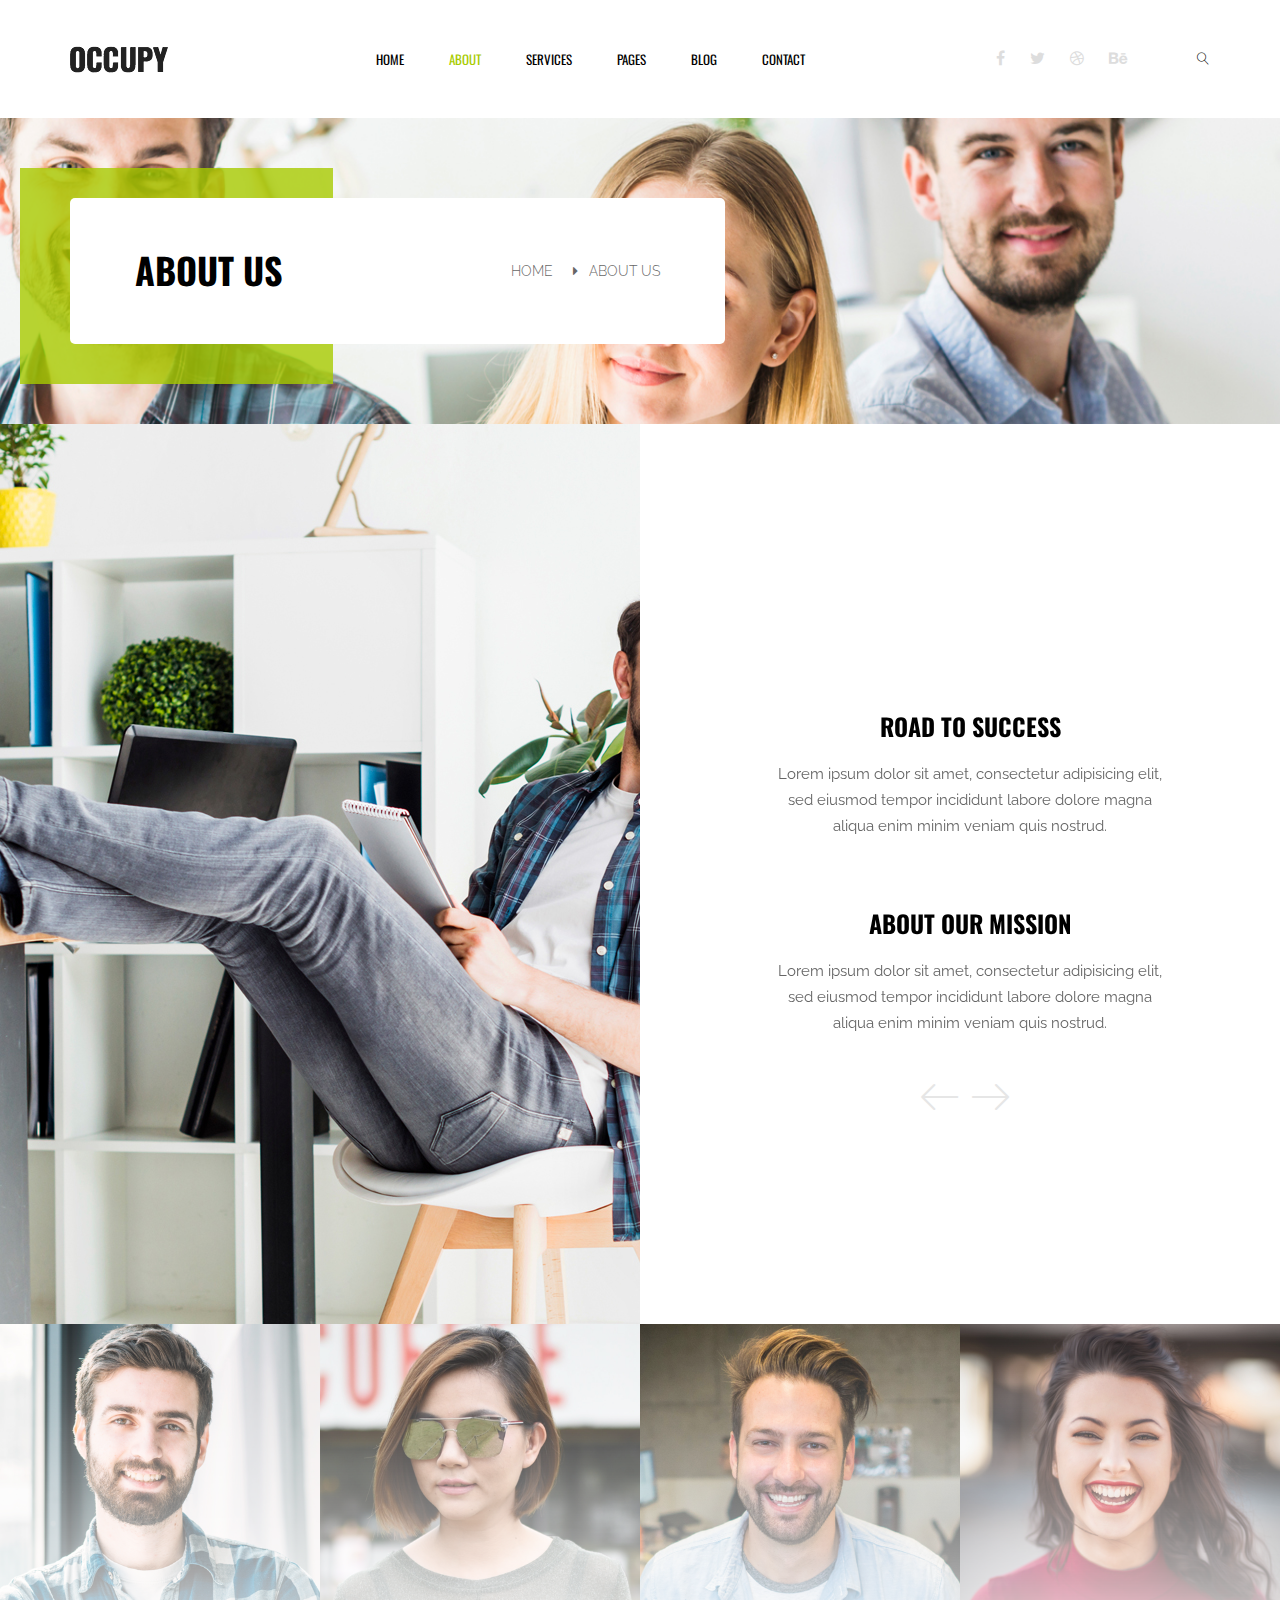
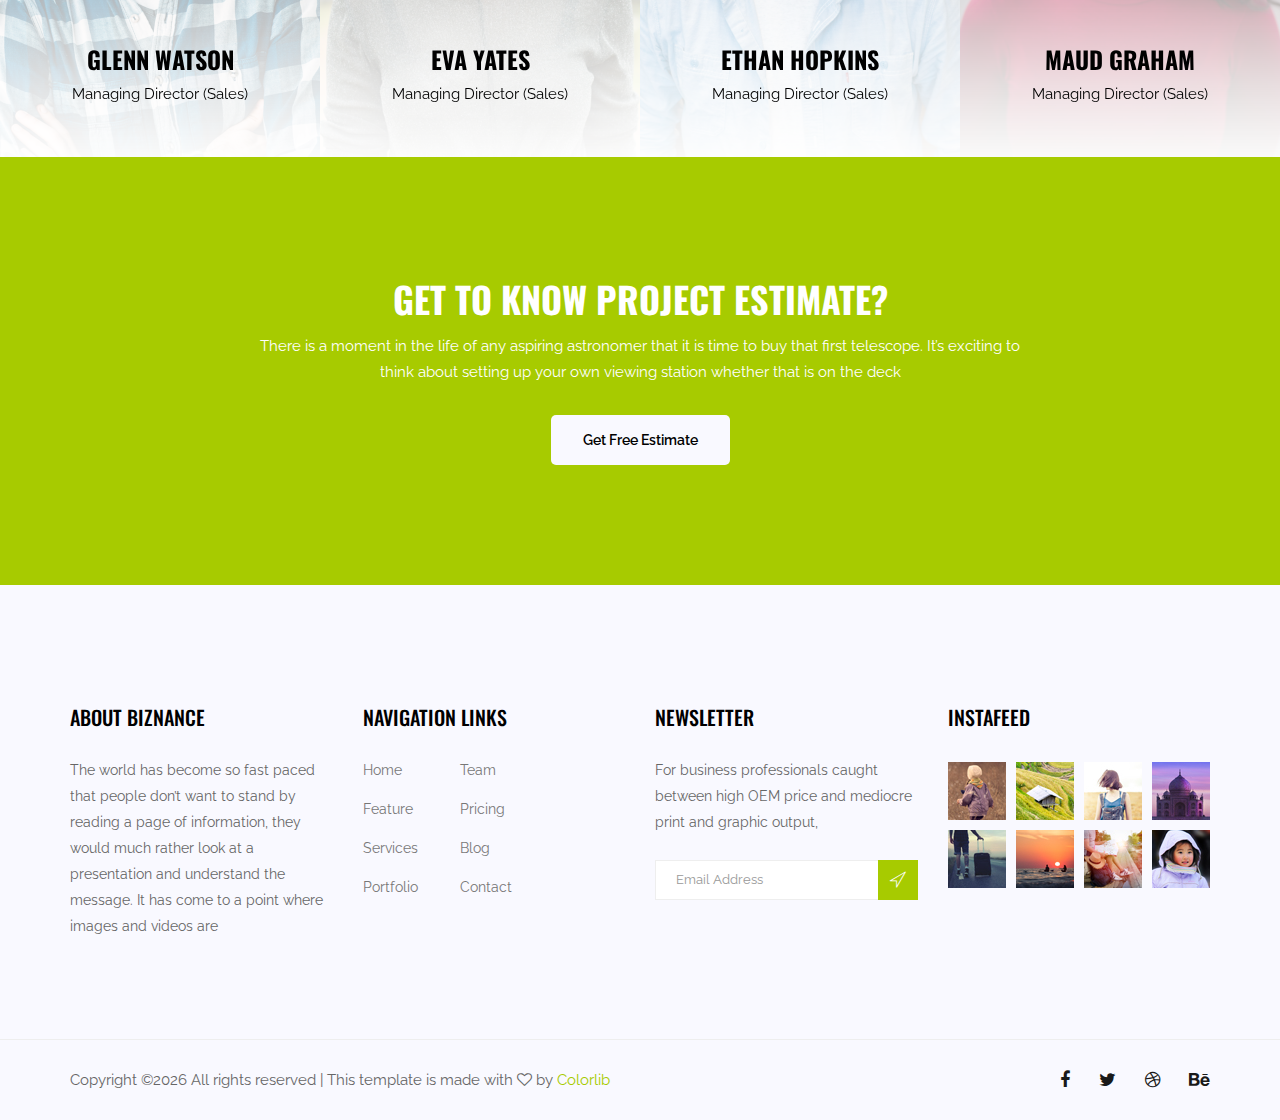
==== about-us.html @ 0d268f35 "Upload all files" ====
<!doctype html>
<html lang="en">
    <head>
        <!-- Required meta tags -->
        <meta charset="utf-8">
        <meta name="viewport" content="width=device-width, initial-scale=1, shrink-to-fit=no">
        <link rel="icon" href="img/favicon.png" type="image/png">
        <title>Occupy Business</title>
        <!-- Bootstrap CSS -->
        <link rel="stylesheet" href="css/bootstrap.css">
        <link rel="stylesheet" href="vendors/linericon/style.css">
        <link rel="stylesheet" href="css/font-awesome.min.css">
        <link rel="stylesheet" href="vendors/owl-carousel/owl.carousel.min.css">
        <link rel="stylesheet" href="vendors/lightbox/simpleLightbox.css">
        <link rel="stylesheet" href="vendors/nice-select/css/nice-select.css">
        <link rel="stylesheet" href="vendors/animate-css/animate.css">
        <link rel="stylesheet" href="vendors/swiper/css/swiper.min.css">
        <!-- main css -->
        <link rel="stylesheet" href="css/style.css">
        <link rel="stylesheet" href="css/responsive.css">
    </head>
    <body>
        
        <!--================Header Menu Area =================-->
        <header class="header_area">
            <div class="main_menu">
            	<nav class="navbar navbar-expand-lg navbar-light">
					<div class="container box_1620">
						<!-- Brand and toggle get grouped for better mobile display -->
						<a class="navbar-brand logo_h" href="index.html"><img src="img/logo.png" alt=""></a>
						<button class="navbar-toggler" type="button" data-toggle="collapse" data-target="#navbarSupportedContent" aria-controls="navbarSupportedContent" aria-expanded="false" aria-label="Toggle navigation">
							<span class="icon-bar"></span>
							<span class="icon-bar"></span>
							<span class="icon-bar"></span>
						</button>
						<!-- Collect the nav links, forms, and other content for toggling -->
						<div class="collapse navbar-collapse offset" id="navbarSupportedContent">
							<ul class="nav navbar-nav menu_nav justify-content-center">
								<li class="nav-item"><a class="nav-link" href="index.html">Home</a></li> 
								<li class="nav-item active"><a class="nav-link" href="about-us.html">About</a></li> 
								<li class="nav-item"><a class="nav-link" href="service.html">Services</a>
								<li class="nav-item submenu dropdown">
									<a href="#" class="nav-link dropdown-toggle" data-toggle="dropdown" role="button" aria-haspopup="true" aria-expanded="false">Pages</a>
									<ul class="dropdown-menu">
										<li class="nav-item"><a class="nav-link" href="portfolio.html">Portfolio</a>
										<li class="nav-item"><a class="nav-link" href="portfolio-details.html">Portfolio Details</a>
										<li class="nav-item"><a class="nav-link" href="elements.html">Elements</a></li>
									</ul>
								</li> 
								<li class="nav-item submenu dropdown">
									<a href="#" class="nav-link dropdown-toggle" data-toggle="dropdown" role="button" aria-haspopup="true" aria-expanded="false">Blog</a>
									<ul class="dropdown-menu">
										<li class="nav-item"><a class="nav-link" href="blog.html">Blog</a></li>
										<li class="nav-item"><a class="nav-link" href="single-blog.html">Blog Details</a></li>
									</ul>
								</li> 
								<li class="nav-item"><a class="nav-link" href="contact.html">Contact</a></li>
							</ul>
							<ul class="nav navbar-nav navbar-right">
								<li class="nav-item"><a href="#"><i class="fa fa-facebook"></i></a></li>
								<li class="nav-item"><a href="#"><i class="fa fa-twitter"></i></a></li>
								<li class="nav-item"><a href="#"><i class="fa fa-dribbble"></i></a></li>
								<li class="nav-item"><a href="#"><i class="fa fa-behance"></i></a></li>
								<li class="nav-item"><a href="#" class="search"><i class="lnr lnr-magnifier"></i></a></li>
							</ul>
						</div> 
					</div>
            	</nav>
            </div>
        </header>
        <!--================Header Menu Area =================-->
        
        <!--================Home Banner Area =================-->
        <section class="banner_area">
            <div class="banner_inner d-flex align-items-center">
				<div class="container">
					<div class="banner_content">
						<h2>About Us</h2>
						<div class="page_link">
							<a href="index.html">Home</a>
							<a href="about-us.html">About Us</a>
						</div>
					</div>
				</div>
            </div>
        </section>
        <!--================End Home Banner Area =================-->
        
        <!--================Mission Area =================-->
        <section class="mission_area">
			<div class="row m0">
				<div class="col-lg-6 p0">
					<div class="left_img"><img src="img/mission-1.jpg" alt=""></div>
				</div>
				<div class="col-lg-6 p0">
					<div class="mission_slider owl-carousel">
						<div class="item">
							<div class="mission_text">
								<h4>Road to Success</h4>
								<p>Lorem ipsum dolor sit amet, consectetur adipisicing elit, sed eiusmod tempor incididunt labore dolore magna aliqua enim minim veniam quis nostrud.</p>
							</div>
							<div class="mission_text">
								<h4>About Our Mission</h4>
								<p>Lorem ipsum dolor sit amet, consectetur adipisicing elit, sed eiusmod tempor incididunt labore dolore magna aliqua enim minim veniam quis nostrud.</p>
							</div>
						</div>
						<div class="item">
							<div class="mission_text">
								<h4>Road to Success</h4>
								<p>Lorem ipsum dolor sit amet, consectetur adipisicing elit, sed eiusmod tempor incididunt labore dolore magna aliqua enim minim veniam quis nostrud.</p>
							</div>
							<div class="mission_text">
								<h4>About Our Mission</h4>
								<p>Lorem ipsum dolor sit amet, consectetur adipisicing elit, sed eiusmod tempor incididunt labore dolore magna aliqua enim minim veniam quis nostrud.</p>
							</div>
						</div>
						<div class="item">
							<div class="mission_text">
								<h4>About Our Mission</h4>
								<p>Lorem ipsum dolor sit amet, consectetur adipisicing elit, sed eiusmod tempor incididunt labore dolore magna aliqua enim minim veniam quis nostrud.</p>
							</div>
							<div class="mission_text">
								<h4>Road to Success</h4>
								<p>Lorem ipsum dolor sit amet, consectetur adipisicing elit, sed eiusmod tempor incididunt labore dolore magna aliqua enim minim veniam quis nostrud.</p>
							</div>
						</div>
					</div>
				</div>
			</div>
        </section>
        <!--================End Mission Area =================-->
        
        <!--================Team Area =================-->
        <section class="team_area">
        	<div class="team_slider owl-carousel">
        		<div class="item">
        			<div class="team_item">
        				<img src="img/team/team-1.jpg" alt="">
        				<div class="hover_text">
        					<a href="#"><h4>Glenn Watson</h4></a>
        					<p>Managing Director (Sales)</p>
        					<ul class="list">
        						<li><a href="#"><i class="fa fa-facebook"></i></a></li>
        						<li><a href="#"><i class="fa fa-twitter"></i></a></li>
        						<li><a href="#"><i class="fa fa-dribbble"></i></a></li>
        						<li><a href="#"><i class="fa fa-behance"></i></a></li>
        					</ul>
        				</div>
        			</div>
        		</div>
        		<div class="item">
        			<div class="team_item">
        				<img src="img/team/team-2.jpg" alt="">
        				<div class="hover_text">
        					<a href="#"><h4>Eva Yates</h4></a>
        					<p>Managing Director (Sales)</p>
        					<ul class="list">
        						<li><a href="#"><i class="fa fa-facebook"></i></a></li>
        						<li><a href="#"><i class="fa fa-twitter"></i></a></li>
        						<li><a href="#"><i class="fa fa-dribbble"></i></a></li>
        						<li><a href="#"><i class="fa fa-behance"></i></a></li>
        					</ul>
        				</div>
        			</div>
        		</div>
        		<div class="item">
        			<div class="team_item">
        				<img src="img/team/team-3.jpg" alt="">
        				<div class="hover_text">
        					<a href="#"><h4>Ethan Hopkins</h4></a>
        					<p>Managing Director (Sales)</p>
        					<ul class="list">
        						<li><a href="#"><i class="fa fa-facebook"></i></a></li>
        						<li><a href="#"><i class="fa fa-twitter"></i></a></li>
        						<li><a href="#"><i class="fa fa-dribbble"></i></a></li>
        						<li><a href="#"><i class="fa fa-behance"></i></a></li>
        					</ul>
        				</div>
        			</div>
        		</div>
        		<div class="item">
        			<div class="team_item">
        				<img src="img/team/team-4.jpg" alt="">
        				<div class="hover_text">
        					<a href="#"><h4>Maud Graham</h4></a>
        					<p>Managing Director (Sales)</p>
        					<ul class="list">
        						<li><a href="#"><i class="fa fa-facebook"></i></a></li>
        						<li><a href="#"><i class="fa fa-twitter"></i></a></li>
        						<li><a href="#"><i class="fa fa-dribbble"></i></a></li>
        						<li><a href="#"><i class="fa fa-behance"></i></a></li>
        					</ul>
        				</div>
        			</div>
        		</div>
        	</div>
        </section>
        <!--================End Team Area =================-->
        
        <!--================Project Details Area =================-->
        <section class="project_know_area p_120">
        	<div class="container">
        		<div class="project_know_inner text-center">
        			<h3>Get to Know Project Estimate?</h3>
        			<p>There is a moment in the life of any aspiring astronomer that it is time to buy that first telescope. It’s exciting to think about setting up your own viewing station whether that is on the deck</p>
        			<a class="white_btn" href="#">Get Free Estimate</a>
        		</div>
        	</div>
        </section>
        <!--================End Project Details Area =================-->
        
        <!--================ start footer Area  =================-->	
        <footer class="footer-area">
            <div class="container">
                <div class="row">
                    <div class="col-lg-3  col-md-6 col-sm-6">
                        <div class="single-footer-widget">
                            <h6 class="footer_title">About Biznance</h6>
                            <p>The world has become so fast paced that people don’t want to stand by reading a page of information, they would much rather look at a presentation and understand the message. It has come to a point where images and videos are</p>
                        </div>
                    </div>
                    <div class="col-lg-3 col-md-6 col-sm-6">
                        <div class="single-footer-widget">
                            <h6 class="footer_title">Navigation Links</h6>
                            <div class="row">
                                <div class="col-4">
                                    <ul class="list">
                                        <li><a href="#">Home</a></li>
                                        <li><a href="#">Feature</a></li>
                                        <li><a href="#">Services</a></li>
                                        <li><a href="#">Portfolio</a></li>
                                    </ul>
                                </div>
                                <div class="col-4">
                                    <ul class="list">
                                        <li><a href="#">Team</a></li>
                                        <li><a href="#">Pricing</a></li>
                                        <li><a href="#">Blog</a></li>
                                        <li><a href="#">Contact</a></li>
                                    </ul>
                                </div>										
                            </div>							
                        </div>
                    </div>							
                    <div class="col-lg-3 col-md-6 col-sm-6">
                        <div class="single-footer-widget">
                            <h6 class="footer_title">Newsletter</h6>
                            <p>For business professionals caught between high OEM price and mediocre print and graphic output, </p>		
                            <div id="mc_embed_signup">
                                <form target="_blank" action="https://spondonit.us12.list-manage.com/subscribe/post?u=1462626880ade1ac87bd9c93a&amp;id=92a4423d01" method="get" class="subscribe_form relative">
                                    <div class="input-group d-flex flex-row">
                                        <input name="EMAIL" placeholder="Email Address" onfocus="this.placeholder = ''" onblur="this.placeholder = 'Email Address '" required="" type="email">
                                        <button class="btn sub-btn"><span class="lnr lnr-location"></span></button>		
                                    </div>									
                                    <div class="mt-10 info"></div>
                                </form>
                            </div>
                        </div>
                    </div>
                    <div class="col-lg-3 col-md-6 col-sm-6">
                        <div class="single-footer-widget instafeed">
                            <h6 class="footer_title">InstaFeed</h6>
                            <ul class="list instafeed d-flex flex-wrap">
                                <li><img src="img/instagram/Image-01.jpg" alt=""></li>
                                <li><img src="img/instagram/Image-02.jpg" alt=""></li>
                                <li><img src="img/instagram/Image-03.jpg" alt=""></li>
                                <li><img src="img/instagram/Image-04.jpg" alt=""></li>
                                <li><img src="img/instagram/Image-05.jpg" alt=""></li>
                                <li><img src="img/instagram/Image-06.jpg" alt=""></li>
                                <li><img src="img/instagram/Image-07.jpg" alt=""></li>
                                <li><img src="img/instagram/Image-08.jpg" alt=""></li>
                            </ul>
                        </div>
                    </div>						
                </div>
                
            </div>
            <div class="border_line"></div>
			<div class="container">
				<div class="row footer-bottom d-flex justify-content-between align-items-center">
                    <p class="col-lg-8 col-md-8 footer-text m-0"><!-- Link back to Colorlib can't be removed. Template is licensed under CC BY 3.0. -->
Copyright &copy;<script>document.write(new Date().getFullYear());</script> All rights reserved | This template is made with <i class="fa fa-heart-o" aria-hidden="true"></i> by <a href="https://colorlib.com" target="_blank">Colorlib</a>
<!-- Link back to Colorlib can't be removed. Template is licensed under CC BY 3.0. --></p>
                    <div class="col-lg-4 col-md-4 footer-social">
                        <a href="#"><i class="fa fa-facebook"></i></a>
                        <a href="#"><i class="fa fa-twitter"></i></a>
                        <a href="#"><i class="fa fa-dribbble"></i></a>
                        <a href="#"><i class="fa fa-behance"></i></a>
                    </div>
                </div>
			</div>
        </footer>
		<!--================ End footer Area  =================-->
        
        
        
        
        
        <!-- Optional JavaScript -->
        <!-- jQuery first, then Popper.js, then Bootstrap JS -->
        <script src="js/jquery-3.2.1.min.js"></script>
        <script src="js/popper.js"></script>
        <script src="js/bootstrap.min.js"></script>
        <script src="js/stellar.js"></script>
        <script src="vendors/lightbox/simpleLightbox.min.js"></script>
        <script src="vendors/nice-select/js/jquery.nice-select.min.js"></script>
        <script src="vendors/isotope/imagesloaded.pkgd.min.js"></script>
        <script src="vendors/isotope/isotope-min.js"></script>
        <script src="vendors/owl-carousel/owl.carousel.min.js"></script>
        <script src="js/jquery.ajaxchimp.min.js"></script>
        <script src="vendors/counter-up/jquery.waypoints.min.js"></script>
        <script src="vendors/counter-up/jquery.counterup.js"></script>
        <script src="js/mail-script.js"></script>
        <script src="vendors/popup/jquery.magnific-popup.min.js"></script>
        <script src="vendors/swiper/js/swiper.min.js"></script>
        <script src="js/theme.js"></script>
    </body>
</html>
---- vendors/linericon/style.css ----
@font-face {
	font-family: 'Linearicons-Free';
	src:url('fonts/Linearicons-Free.eot?w118d');
	src:url('fonts/Linearicons-Free.eot?#iefixw118d') format('embedded-opentype'),
		url('fonts/Linearicons-Free.woff2?w118d') format('woff2'),
		url('fonts/Linearicons-Free.woff?w118d') format('woff'),
		url('fonts/Linearicons-Free.ttf?w118d') format('truetype'),
		url('fonts/Linearicons-Free.svg?w118d#Linearicons-Free') format('svg');
	font-weight: normal;
	font-style: normal;
}

.lnr {
	font-family: 'Linearicons-Free';
	speak: none;
	font-style: normal;
	font-weight: normal;
	font-variant: normal;
	text-transform: none;
	line-height: 1;

	/* Better Font Rendering =========== */
	-webkit-font-smoothing: antialiased;
	-moz-osx-font-smoothing: grayscale;
}

.lnr-home:before {
	content: "\e800";
}
.lnr-apartment:before {
	content: "\e801";
}
.lnr-pencil:before {
	content: "\e802";
}
.lnr-magic-wand:before {
	content: "\e803";
}
.lnr-drop:before {
	content: "\e804";
}
.lnr-lighter:before {
	content: "\e805";
}
.lnr-poop:before {
	content: "\e806";
}
.lnr-sun:before {
	content: "\e807";
}
.lnr-moon:before {
	content: "\e808";
}
.lnr-cloud:before {
	content: "\e809";
}
.lnr-cloud-upload:before {
	content: "\e80a";
}
.lnr-cloud-download:before {
	content: "\e80b";
}
.lnr-cloud-sync:before {
	content: "\e80c";
}
.lnr-cloud-check:before {
	content: "\e80d";
}
.lnr-database:before {
	content: "\e80e";
}
.lnr-lock:before {
	content: "\e80f";
}
.lnr-cog:before {
	content: "\e810";
}
.lnr-trash:before {
	content: "\e811";
}
.lnr-dice:before {
	content: "\e812";
}
.lnr-heart:before {
	content: "\e813";
}
.lnr-star:before {
	content: "\e814";
}
.lnr-star-half:before {
	content: "\e815";
}
.lnr-star-empty:before {
	content: "\e816";
}
.lnr-flag:before {
	content: "\e817";
}
.lnr-envelope:before {
	content: "\e818";
}
.lnr-paperclip:before {
	content: "\e819";
}
.lnr-inbox:before {
	content: "\e81a";
}
.lnr-eye:before {
	content: "\e81b";
}
.lnr-printer:before {
	content: "\e81c";
}
.lnr-file-empty:before {
	content: "\e81d";
}
.lnr-file-add:before {
	content: "\e81e";
}
.lnr-enter:before {
	content: "\e81f";
}
.lnr-exit:before {
	content: "\e820";
}
.lnr-graduation-hat:before {
	content: "\e821";
}
.lnr-license:before {
	content: "\e822";
}
.lnr-music-note:before {
	content: "\e823";
}
.lnr-film-play:before {
	content: "\e824";
}
.lnr-camera-video:before {
	content: "\e825";
}
.lnr-camera:before {
	content: "\e826";
}
.lnr-picture:before {
	content: "\e827";
}
.lnr-book:before {
	content: "\e828";
}
.lnr-bookmark:before {
	content: "\e829";
}
.lnr-user:before {
	content: "\e82a";
}
.lnr-users:before {
	content: "\e82b";
}
.lnr-shirt:before {
	content: "\e82c";
}
.lnr-store:before {
	content: "\e82d";
}
.lnr-cart:before {
	content: "\e82e";
}
.lnr-tag:before {
	content: "\e82f";
}
.lnr-phone-handset:before {
	content: "\e830";
}
.lnr-phone:before {
	content: "\e831";
}
.lnr-pushpin:before {
	content: "\e832";
}
.lnr-map-marker:before {
	content: "\e833";
}
.lnr-map:before {
	content: "\e834";
}
.lnr-location:before {
	content: "\e835";
}
.lnr-calendar-full:before {
	content: "\e836";
}
.lnr-keyboard:before {
	content: "\e837";
}
.lnr-spell-check:before {
	content: "\e838";
}
.lnr-screen:before {
	content: "\e839";
}
.lnr-smartphone:before {
	content: "\e83a";
}
.lnr-tablet:before {
	content: "\e83b";
}
.lnr-laptop:before {
	content: "\e83c";
}
.lnr-laptop-phone:before {
	content: "\e83d";
}
.lnr-power-switch:before {
	content: "\e83e";
}
.lnr-bubble:before {
	content: "\e83f";
}
.lnr-heart-pulse:before {
	content: "\e840";
}
.lnr-construction:before {
	content: "\e841";
}
.lnr-pie-chart:before {
	content: "\e842";
}
.lnr-chart-bars:before {
	content: "\e843";
}
.lnr-gift:before {
	content: "\e844";
}
.lnr-diamond:before {
	content: "\e845";
}
.lnr-linearicons:before {
	content: "\e846";
}
.lnr-dinner:before {
	content: "\e847";
}
.lnr-coffee-cup:before {
	content: "\e848";
}
.lnr-leaf:before {
	content: "\e849";
}
.lnr-paw:before {
	content: "\e84a";
}
.lnr-rocket:before {
	content: "\e84b";
}
.lnr-briefcase:before {
	content: "\e84c";
}
.lnr-bus:before {
	content: "\e84d";
}
.lnr-car:before {
	content: "\e84e";
}
.lnr-train:before {
	content: "\e84f";
}
.lnr-bicycle:before {
	content: "\e850";
}
.lnr-wheelchair:before {
	content: "\e851";
}
.lnr-select:before {
	content: "\e852";
}
.lnr-earth:before {
	content: "\e853";
}
.lnr-smile:before {
	content: "\e854";
}
.lnr-sad:before {
	content: "\e855";
}
.lnr-neutral:before {
	content: "\e856";
}
.lnr-mustache:before {
	content: "\e857";
}
.lnr-alarm:before {
	content: "\e858";
}
.lnr-bullhorn:before {
	content: "\e859";
}
.lnr-volume-high:before {
	content: "\e85a";
}
.lnr-volume-medium:before {
	content: "\e85b";
}
.lnr-volume-low:before {
	content: "\e85c";
}
.lnr-volume:before {
	content: "\e85d";
}
.lnr-mic:before {
	content: "\e85e";
}
.lnr-hourglass:before {
	content: "\e85f";
}
.lnr-undo:before {
	content: "\e860";
}
.lnr-redo:before {
	content: "\e861";
}
.lnr-sync:before {
	content: "\e862";
}
.lnr-history:before {
	content: "\e863";
}
.lnr-clock:before {
	content: "\e864";
}
.lnr-download:before {
	content: "\e865";
}
.lnr-upload:before {
	content: "\e866";
}
.lnr-enter-down:before {
	content: "\e867";
}
.lnr-exit-up:before {
	content: "\e868";
}
.lnr-bug:before {
	content: "\e869";
}
.lnr-code:before {
	content: "\e86a";
}
.lnr-link:before {
	content: "\e86b";
}
.lnr-unlink:before {
	content: "\e86c";
}
.lnr-thumbs-up:before {
	content: "\e86d";
}
.lnr-thumbs-down:before {
	content: "\e86e";
}
.lnr-magnifier:before {
	content: "\e86f";
}
.lnr-cross:before {
	content: "\e870";
}
.lnr-menu:before {
	content: "\e871";
}
.lnr-list:before {
	content: "\e872";
}
.lnr-chevron-up:before {
	content: "\e873";
}
.lnr-chevron-down:before {
	content: "\e874";
}
.lnr-chevron-left:before {
	content: "\e875";
}
.lnr-chevron-right:before {
	content: "\e876";
}
.lnr-arrow-up:before {
	content: "\e877";
}
.lnr-arrow-down:before {
	content: "\e878";
}
.lnr-arrow-left:before {
	content: "\e879";
}
.lnr-arrow-right:before {
	content: "\e87a";
}
.lnr-move:before {
	content: "\e87b";
}
.lnr-warning:before {
	content: "\e87c";
}
.lnr-question-circle:before {
	content: "\e87d";
}
.lnr-menu-circle:before {
	content: "\e87e";
}
.lnr-checkmark-circle:before {
	content: "\e87f";
}
.lnr-cross-circle:before {
	content: "\e880";
}
.lnr-plus-circle:before {
	content: "\e881";
}
.lnr-circle-minus:before {
	content: "\e882";
}
.lnr-arrow-up-circle:before {
	content: "\e883";
}
.lnr-arrow-down-circle:before {
	content: "\e884";
}
.lnr-arrow-left-circle:before {
	content: "\e885";
}
.lnr-arrow-right-circle:before {
	content: "\e886";
}
.lnr-chevron-up-circle:before {
	content: "\e887";
}
.lnr-chevron-down-circle:before {
	content: "\e888";
}
.lnr-chevron-left-circle:before {
	content: "\e889";
}
.lnr-chevron-right-circle:before {
	content: "\e88a";
}
.lnr-crop:before {
	content: "\e88b";
}
.lnr-frame-expand:before {
	content: "\e88c";
}
.lnr-frame-contract:before {
	content: "\e88d";
}
.lnr-layers:before {
	content: "\e88e";
}
.lnr-funnel:before {
	content: "\e88f";
}
.lnr-text-format:before {
	content: "\e890";
}
.lnr-text-format-remove:before {
	content: "\e891";
}
.lnr-text-size:before {
	content: "\e892";
}
.lnr-bold:before {
	content: "\e893";
}
.lnr-italic:before {
	content: "\e894";
}
.lnr-underline:before {
	content: "\e895";
}
.lnr-strikethrough:before {
	content: "\e896";
}
.lnr-highlight:before {
	content: "\e897";
}
.lnr-text-align-left:before {
	content: "\e898";
}
.lnr-text-align-center:before {
	content: "\e899";
}
.lnr-text-align-right:before {
	content: "\e89a";
}
.lnr-text-align-justify:before {
	content: "\e89b";
}
.lnr-line-spacing:before {
	content: "\e89c";
}
.lnr-indent-increase:before {
	content: "\e89d";
}
.lnr-indent-decrease:before {
	content: "\e89e";
}
.lnr-pilcrow:before {
	content: "\e89f";
}
.lnr-direction-ltr:before {
	content: "\e8a0";
}
.lnr-direction-rtl:before {
	content: "\e8a1";
}
.lnr-page-break:before {
	content: "\e8a2";
}
.lnr-sort-alpha-asc:before {
	content: "\e8a3";
}
.lnr-sort-amount-asc:before {
	content: "\e8a4";
}
.lnr-hand:before {
	content: "\e8a5";
}
.lnr-pointer-up:before {
	content: "\e8a6";
}
.lnr-pointer-right:before {
	content: "\e8a7";
}
.lnr-pointer-down:before {
	content: "\e8a8";
}
.lnr-pointer-left:before {
	content: "\e8a9";
}
---- vendors/lightbox/simpleLightbox.css ----
.slbOverlay, .slbWrapOuter, .slbWrap {
  position: fixed;
  top: 0;
  right: 0;
  bottom: 0;
  left: 0;
}

.slbOverlay {
  overflow: hidden;
  z-index: 2000;
  background-color: #000;
  opacity: 0.7;
  filter: alpha(opacity=70);
  -webkit-animation: slbOverlay 0.5s;
  -moz-animation: slbOverlay 0.5s;
  animation: slbOverlay 0.5s;
}

.slbWrapOuter {
  overflow-x: hidden;
  overflow-y: auto;
  z-index: 2010;
}

.slbWrap {
  position: absolute;
  text-align: center;
}

.slbWrap:before {
  content: "";
  display: inline-block;
  height: 100%;
  vertical-align: middle;
}

.slbContentOuter {
  display: inline-block;
  vertical-align: middle;
  margin: 0px auto;
  padding: 0 1em;
  box-sizing: border-box;
  z-index: 2020;
  text-align: left;
  max-width: 100%;
}

.slbContentEl .slbContentOuter {
  padding: 5em 1em;
}

.slbContent {
  position: relative;
}

.slbContentEl .slbContent {
  -webkit-animation: slbEnter 0.3s;
  -moz-animation: slbEnter 0.3s;
  animation: slbEnter 0.3s;
  background-color: #fff;
  box-shadow: 0 0.2em 1em rgba(0, 0, 0, 0.4);
}

.slbImageWrap {
  -webkit-animation: slbEnter 0.3s;
  -moz-animation: slbEnter 0.3s;
  animation: slbEnter 0.3s;
  position: relative;
}

.slbImageWrap:after {
  content: "";
  position: absolute;
  left: 0;
  right: 0;
  top: 5em;
  bottom: 5em;
  display: block;
  z-index: -1;
  box-shadow: 0 0.2em 1em rgba(0, 0, 0, 0.6);
  background-color: #FFF;
}

.slbImage {
  width: auto;
  max-width: 100%;
  height: auto;
  display: block;
  line-height: 0;
  box-sizing: border-box;
  padding: 5em 0;
  margin: 0 auto;
}

.slbCaption {
  display: inline-block;
  max-width: 100%;
  overflow: hidden;
  text-overflow: ellipsis;
  white-space: nowrap;
  word-wrap: normal;
  font-size: 1.4em;
  position: absolute;
  left: 0;
  right: 0;
  bottom: 0;
  padding: 0.71429em 0;
  color: #fff;
  color: rgba(255, 255, 255, 0.7);
  text-align: center;
}

.slbCloseBtn, .slbArrow {
  margin: 0;
  padding: 0;
  border: 0;
  cursor: pointer;
  background: none;
}

.slbCloseBtn::-moz-focus-inner, .slbArrow::-moz-focus-inner {
  padding: 0;
  border: 0;
}

.slbCloseBtn:hover, .slbArrow:hover {
  opacity: 0.5;
}

.slbCloseBtn:active, .slbArrow:active {
  opacity: 0.8;
}

.slbCloseBtn {
  -webkit-animation: slbEnter 0.3s;
  -moz-animation: slbEnter 0.3s;
  animation: slbEnter 0.3s;
  font-size: 3em;
  width: 1.66667em;
  height: 1.66667em;
  line-height: 1.66667em;
  position: absolute;
  right: -0.33333em;
  top: 0;
  color: #fff;
  color: rgba(255, 255, 255, 0.7);
  text-align: center;
    outline: none;
    box-shadow: none;
}

.slbLoading .slbCloseBtn {
  display: none;
}

.slbLoadingText {
  font-size: 1.4em;
  color: #fff;
  color: rgba(255, 255, 255, 0.9);
}

.slbArrows {
  position: fixed;
  top: 50%;
  left: 0;
  right: 0;
}

.slbLoading .slbArrows {
  display: none;
}

.slbArrow {
  position: absolute;
  top: 50%;
  margin-top: -5em;
  width: 5em;
  height: 10em;
  opacity: 0.7;
  text-indent: -999em;
  overflow: hidden;
    outline: none;
    box-shadow: none;
}

.slbArrow:before {
  content: "";
  position: absolute;
  top: 50%;
  left: 50%;
  margin: -0.8em 0 0 -0.8em;
  border: 0.8em solid transparent;
}

.slbArrow.next {
  right: 0;
}

.slbArrow.next:before {
  border-left-color: #fff;
}

.slbArrow.prev {
  left: 0;
}

.slbArrow.prev:before {
  border-right-color: #fff;
}

.slbIframeCont {
  width: 80em;
  height: 0;
  overflow: hidden;
  padding-top: 56.25%;
  margin: 5em 0;
}

.slbIframe {
  position: absolute;
  top: 0;
  left: 0;
  width: 100%;
  height: 100%;
  box-shadow: 0 0.2em 1em rgba(0, 0, 0, 0.6);
  background: #000;
}

@-webkit-keyframes slbOverlay {
  from {
    opacity: 0;
  }
  to {
    opacity: 0.7;
  }
}

@-moz-keyframes slbOverlay {
  from {
    opacity: 0;
  }
  to {
    opacity: 0.7;
  }
}

@keyframes slbOverlay {
  from {
    opacity: 0;
  }
  to {
    opacity: 0.7;
  }
}

@-webkit-keyframes slbEnter {
  from {
    opacity: 0;
    -webkit-transform: translate3d(0, -1em, 0);
  }
  to {
    opacity: 1;
    -webkit-transform: translate3d(0, 0, 0);
  }
}

@-moz-keyframes slbEnter {
  from {
    opacity: 0;
    -moz-transform: translate3d(0, -1em, 0);
  }
  to {
    opacity: 1;
    -moz-transform: translate3d(0, 0, 0);
  }
}

@keyframes slbEnter {
  from {
    opacity: 0;
    -webkit-transform: translate3d(0, -1em, 0);
    -moz-transform: translate3d(0, -1em, 0);
    -ms-transform: translate3d(0, -1em, 0);
    -o-transform: translate3d(0, -1em, 0);
    transform: translate3d(0, -1em, 0);
  }
  to {
    opacity: 1;
    -webkit-transform: translate3d(0, 0, 0);
    -moz-transform: translate3d(0, 0, 0);
    -ms-transform: translate3d(0, 0, 0);
    -o-transform: translate3d(0, 0, 0);
    transform: translate3d(0, 0, 0);
  }
}
---- vendors/nice-select/css/nice-select.css ----
.nice-select {
  -webkit-tap-highlight-color: transparent;
  background-color: #fff;
  border-radius: 5px;
  border: solid 1px #e8e8e8;
  box-sizing: border-box;
  clear: both;
  cursor: pointer;
  display: block;
  float: left;
  font-family: inherit;
  font-size: 14px;
  font-weight: normal;
  height: 42px;
  line-height: 40px;
  outline: none;
  padding-left: 18px;
  padding-right: 30px;
  position: relative;
  text-align: left !important;
  -webkit-transition: all 0.2s ease-in-out;
  transition: all 0.2s ease-in-out;
  -webkit-user-select: none;
     -moz-user-select: none;
      -ms-user-select: none;
          user-select: none;
  white-space: nowrap;
  width: auto; }
  .nice-select:hover {
    border-color: #dbdbdb; }
  .nice-select:active, .nice-select.open, .nice-select:focus {
    border-color: #999; }
  .nice-select:after {
    border-bottom: 2px solid #999;
    border-right: 2px solid #999;
    content: '';
    display: block;
    height: 5px;
    margin-top: -4px;
    pointer-events: none;
    position: absolute;
    right: 12px;
    top: 50%;
    -webkit-transform-origin: 66% 66%;
        -ms-transform-origin: 66% 66%;
            transform-origin: 66% 66%;
    -webkit-transform: rotate(45deg);
        -ms-transform: rotate(45deg);
            transform: rotate(45deg);
    -webkit-transition: all 0.15s ease-in-out;
    transition: all 0.15s ease-in-out;
    width: 5px; }
  .nice-select.open:after {
    -webkit-transform: rotate(-135deg);
        -ms-transform: rotate(-135deg);
            transform: rotate(-135deg); }
  .nice-select.open .list {
    opacity: 1;
    pointer-events: auto;
    -webkit-transform: scale(1) translateY(0);
        -ms-transform: scale(1) translateY(0);
            transform: scale(1) translateY(0); }
  .nice-select.disabled {
    border-color: #ededed;
    color: #999;
    pointer-events: none; }
    .nice-select.disabled:after {
      border-color: #cccccc; }
  .nice-select.wide {
    width: 100%; }
    .nice-select.wide .list {
      left: 0 !important;
      right: 0 !important; }
  .nice-select.right {
    float: right; }
    .nice-select.right .list {
      left: auto;
      right: 0; }
  .nice-select.small {
    font-size: 12px;
    height: 36px;
    line-height: 34px; }
    .nice-select.small:after {
      height: 4px;
      width: 4px; }
    .nice-select.small .option {
      line-height: 34px;
      min-height: 34px; }
  .nice-select .list {
    background-color: #fff;
    border-radius: 5px;
    box-shadow: 0 0 0 1px rgba(68, 68, 68, 0.11);
    box-sizing: border-box;
    margin-top: 4px;
    opacity: 0;
    overflow: hidden;
    padding: 0;
    pointer-events: none;
    position: absolute;
    top: 100%;
    left: 0;
    -webkit-transform-origin: 50% 0;
        -ms-transform-origin: 50% 0;
            transform-origin: 50% 0;
    -webkit-transform: scale(0.75) translateY(-21px);
        -ms-transform: scale(0.75) translateY(-21px);
            transform: scale(0.75) translateY(-21px);
    -webkit-transition: all 0.2s cubic-bezier(0.5, 0, 0, 1.25), opacity 0.15s ease-out;
    transition: all 0.2s cubic-bezier(0.5, 0, 0, 1.25), opacity 0.15s ease-out;
    z-index: 9; }
    .nice-select .list:hover .option:not(:hover) {
      background-color: transparent !important; }
  .nice-select .option {
    cursor: pointer;
    font-weight: 400;
    line-height: 40px;
    list-style: none;
    min-height: 40px;
    outline: none;
    padding-left: 18px;
    padding-right: 29px;
    text-align: left;
    -webkit-transition: all 0.2s;
    transition: all 0.2s; }
    .nice-select .option:hover, .nice-select .option.focus, .nice-select .option.selected.focus {
      background-color: #f6f6f6; }
    .nice-select .option.selected {
      font-weight: bold; }
    .nice-select .option.disabled {
      background-color: transparent;
      color: #999;
      cursor: default; }

.no-csspointerevents .nice-select .list {
  display: none; }

.no-csspointerevents .nice-select.open .list {
  display: block; }
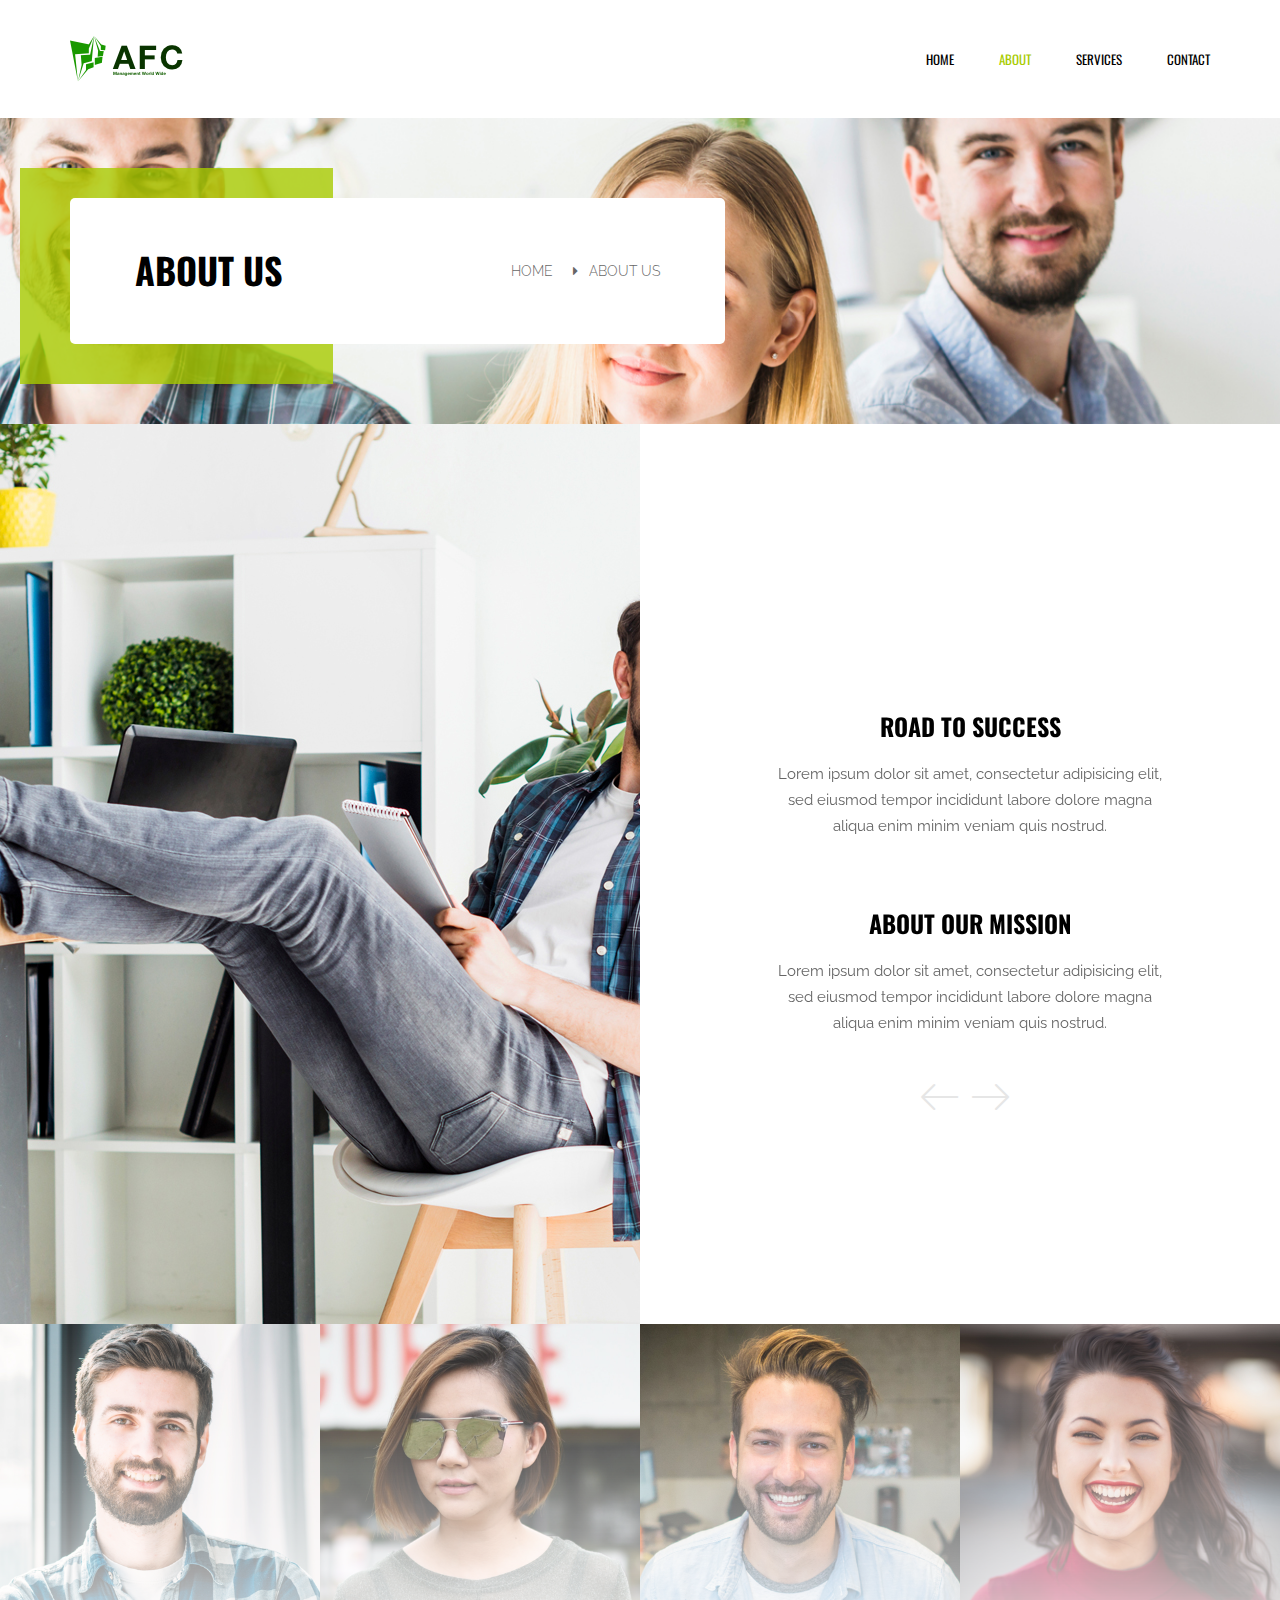
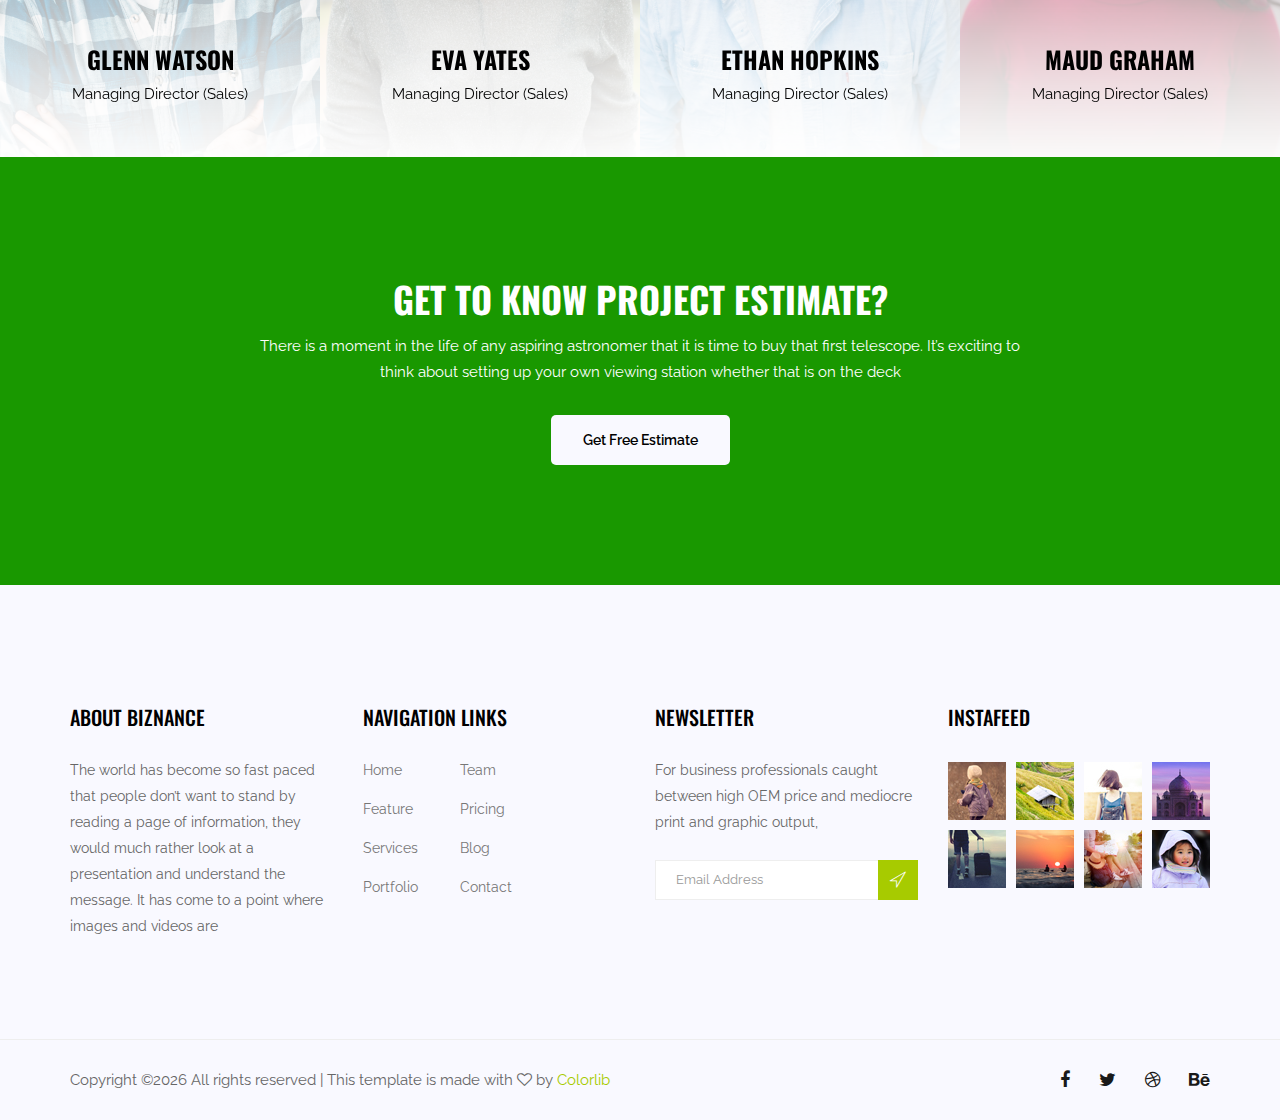
==== commit 1c759b15: "Nav bar update" ====
--- a/about-us.html
+++ b/about-us.html
@@ -5,7 +5,7 @@
         <meta charset="utf-8">
         <meta name="viewport" content="width=device-width, initial-scale=1, shrink-to-fit=no">
         <link rel="icon" href="img/favicon.png" type="image/png">
-        <title>Occupy Business</title>
+        <title>AFC Management Services</title>
         <!-- Bootstrap CSS -->
         <link rel="stylesheet" href="css/bootstrap.css">
         <link rel="stylesheet" href="vendors/linericon/style.css">
@@ -21,54 +21,34 @@
     </head>
     <body>
         
-        <!--================Header Menu Area =================-->
-        <header class="header_area">
-            <div class="main_menu">
-            	<nav class="navbar navbar-expand-lg navbar-light">
+		<!--================Header Menu Area =================-->
+		<header class="header_area">
+			<div class="main_menu">
+				<nav class="navbar navbar-expand-lg navbar-light">
 					<div class="container box_1620">
 						<!-- Brand and toggle get grouped for better mobile display -->
 						<a class="navbar-brand logo_h" href="index.html"><img src="img/logo.png" alt=""></a>
-						<button class="navbar-toggler" type="button" data-toggle="collapse" data-target="#navbarSupportedContent" aria-controls="navbarSupportedContent" aria-expanded="false" aria-label="Toggle navigation">
+						<button class="navbar-toggler" type="button" data-toggle="collapse"
+							data-target="#navbarSupportedContent" aria-controls="navbarSupportedContent" aria-expanded="false"
+							aria-label="Toggle navigation">
 							<span class="icon-bar"></span>
 							<span class="icon-bar"></span>
 							<span class="icon-bar"></span>
 						</button>
 						<!-- Collect the nav links, forms, and other content for toggling -->
 						<div class="collapse navbar-collapse offset" id="navbarSupportedContent">
-							<ul class="nav navbar-nav menu_nav justify-content-center">
-								<li class="nav-item"><a class="nav-link" href="index.html">Home</a></li> 
-								<li class="nav-item active"><a class="nav-link" href="about-us.html">About</a></li> 
+							<ul class="nav navbar-nav menu_nav justify-content-end">
+								<li class="nav-item"><a class="nav-link" href="index.html">Home</a></li>
+								<li class="nav-item active"><a class="nav-link" href="about-us.html">About</a></li>
 								<li class="nav-item"><a class="nav-link" href="service.html">Services</a>
-								<li class="nav-item submenu dropdown">
-									<a href="#" class="nav-link dropdown-toggle" data-toggle="dropdown" role="button" aria-haspopup="true" aria-expanded="false">Pages</a>
-									<ul class="dropdown-menu">
-										<li class="nav-item"><a class="nav-link" href="portfolio.html">Portfolio</a>
-										<li class="nav-item"><a class="nav-link" href="portfolio-details.html">Portfolio Details</a>
-										<li class="nav-item"><a class="nav-link" href="elements.html">Elements</a></li>
-									</ul>
-								</li> 
-								<li class="nav-item submenu dropdown">
-									<a href="#" class="nav-link dropdown-toggle" data-toggle="dropdown" role="button" aria-haspopup="true" aria-expanded="false">Blog</a>
-									<ul class="dropdown-menu">
-										<li class="nav-item"><a class="nav-link" href="blog.html">Blog</a></li>
-										<li class="nav-item"><a class="nav-link" href="single-blog.html">Blog Details</a></li>
-									</ul>
-								</li> 
 								<li class="nav-item"><a class="nav-link" href="contact.html">Contact</a></li>
 							</ul>
-							<ul class="nav navbar-nav navbar-right">
-								<li class="nav-item"><a href="#"><i class="fa fa-facebook"></i></a></li>
-								<li class="nav-item"><a href="#"><i class="fa fa-twitter"></i></a></li>
-								<li class="nav-item"><a href="#"><i class="fa fa-dribbble"></i></a></li>
-								<li class="nav-item"><a href="#"><i class="fa fa-behance"></i></a></li>
-								<li class="nav-item"><a href="#" class="search"><i class="lnr lnr-magnifier"></i></a></li>
-							</ul>
-						</div> 
+						</div>
 					</div>
-            	</nav>
-            </div>
-        </header>
-        <!--================Header Menu Area =================-->
+				</nav>
+			</div>
+		</header>
+		<!--================Header Menu Area =================-->
         
         <!--================Home Banner Area =================-->
         <section class="banner_area">
--- a/css/style.css
+++ b/css/style.css
@@ -1,41 +1,41 @@
-/*----------------------------------------------------
-@File: Default Styles
-@Author: Rocky Ahmed
-@URL: http://wethemez.com
-Author E-mail: rockybd1995@gmail.com
-
-This file contains the styling for the actual theme, this
-is the file you need to edit to change the look of the
-theme.
+/*----------------------------------------------------
+@File: Default Styles
+@Author: Rocky Ahmed
+@URL: http://wethemez.com
+Author E-mail: rockybd1995@gmail.com
+
+This file contains the styling for the actual theme, this
+is the file you need to edit to change the look of the
+theme.
 ---------------------------------------------------- */
-/*=====================================================================
-@Template Name: HostHub Construction 
-@Author: Rocky Ahmed
-@Developed By: Rocky Ahmed
-@Developer URL: http://rocky.wethemez.com
-Author E-mail: rockybd1995@gmail.com
-
-@Default Styles
-
-Table of Content:
-01/ Variables
-02/ predefin
-03/ header
-04/ button
-05/ banner
-06/ breadcrumb
-07/ about
-08/ team
-09/ project 
-10/ price 
-11/ team 
-12/ blog 
-13/ video  
-14/ features  
-15/ career  
-16/ contact 
-17/ footer
-
+/*=====================================================================
+@Template Name: HostHub Construction 
+@Author: Rocky Ahmed
+@Developed By: Rocky Ahmed
+@Developer URL: http://rocky.wethemez.com
+Author E-mail: rockybd1995@gmail.com
+
+@Default Styles
+
+Table of Content:
+01/ Variables
+02/ predefin
+03/ header
+04/ button
+05/ banner
+06/ breadcrumb
+07/ about
+08/ team
+09/ project 
+10/ price 
+11/ team 
+12/ blog 
+13/ video  
+14/ features  
+15/ career  
+16/ contact 
+17/ footer
+
 =====================================================================*/
 /*----------------------------------------------------*/
 /*font Variables*/
@@ -3736,7 +3736,7 @@
 /* Estimate Area css
 ============================================================================================ */
 .project_know_area {
-  background: #a7cb00;
+  background: #199800;
 }
 
 .project_know_area h3 {
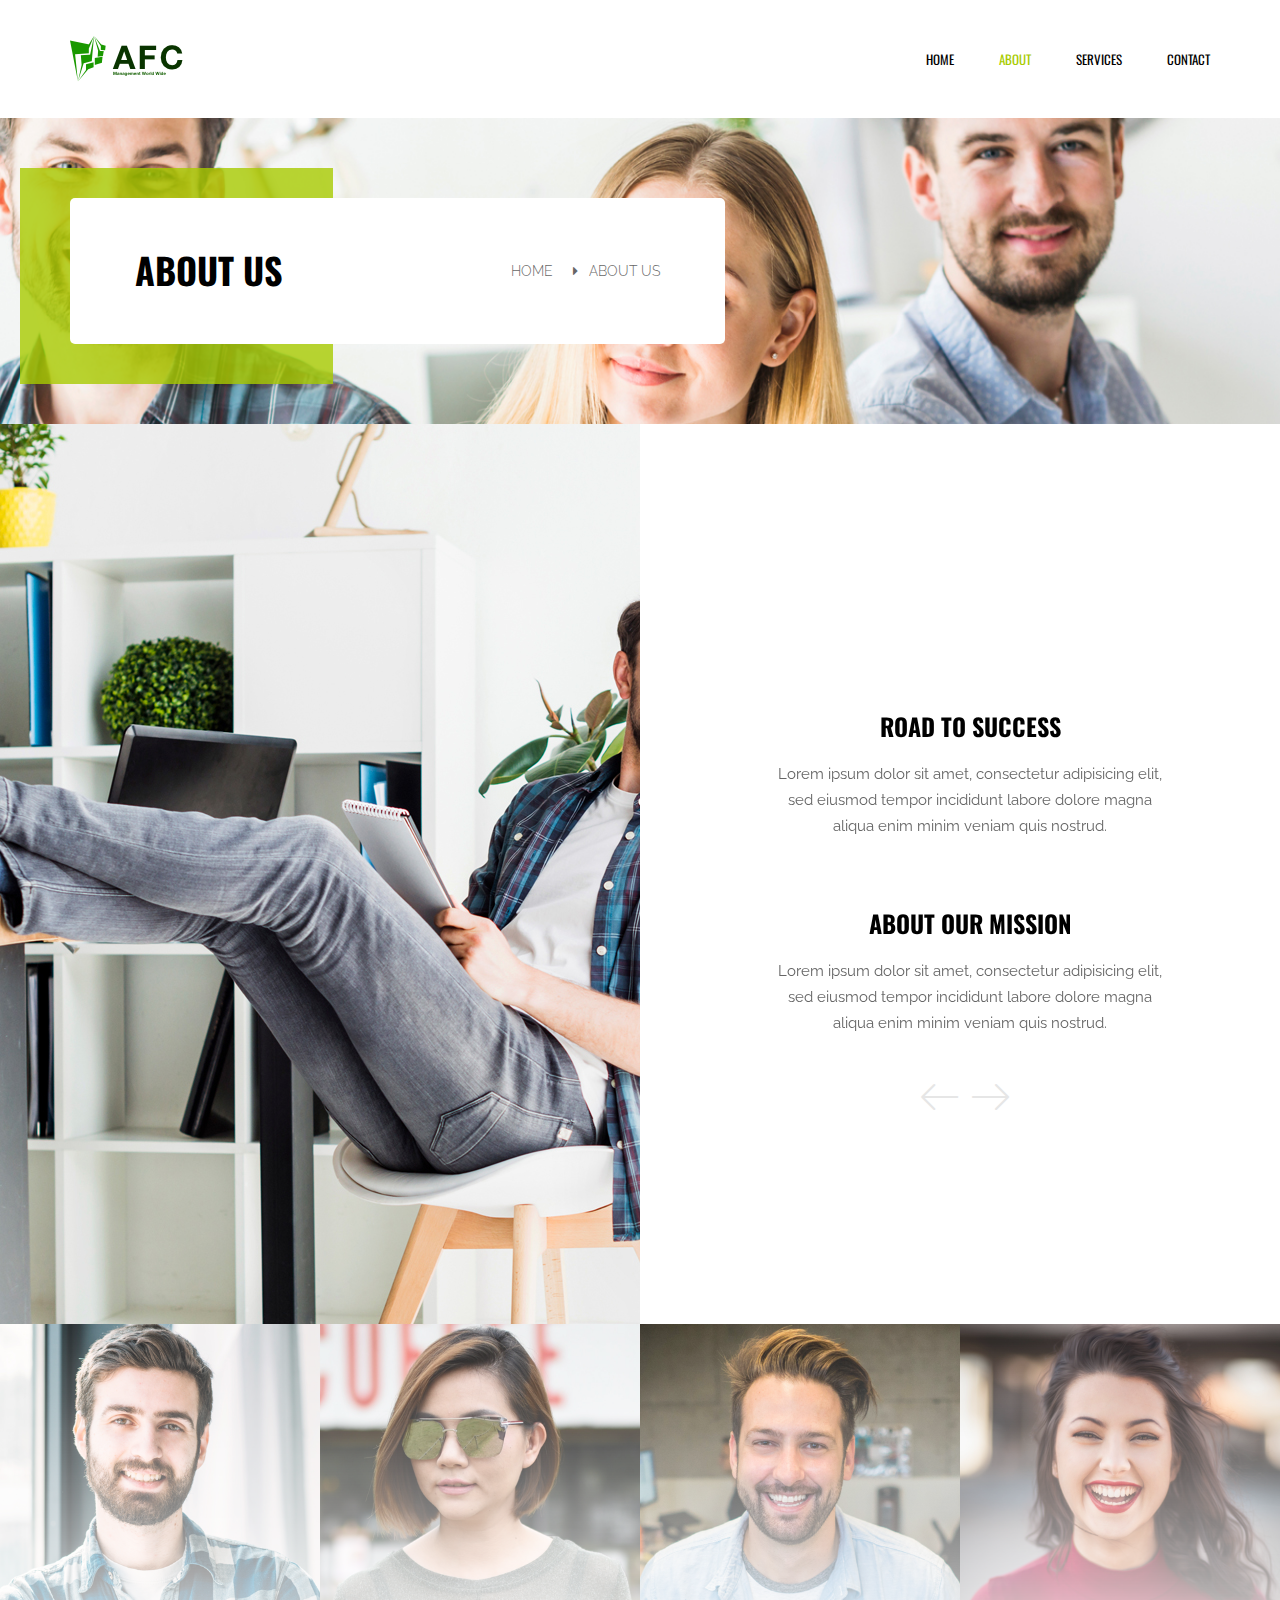
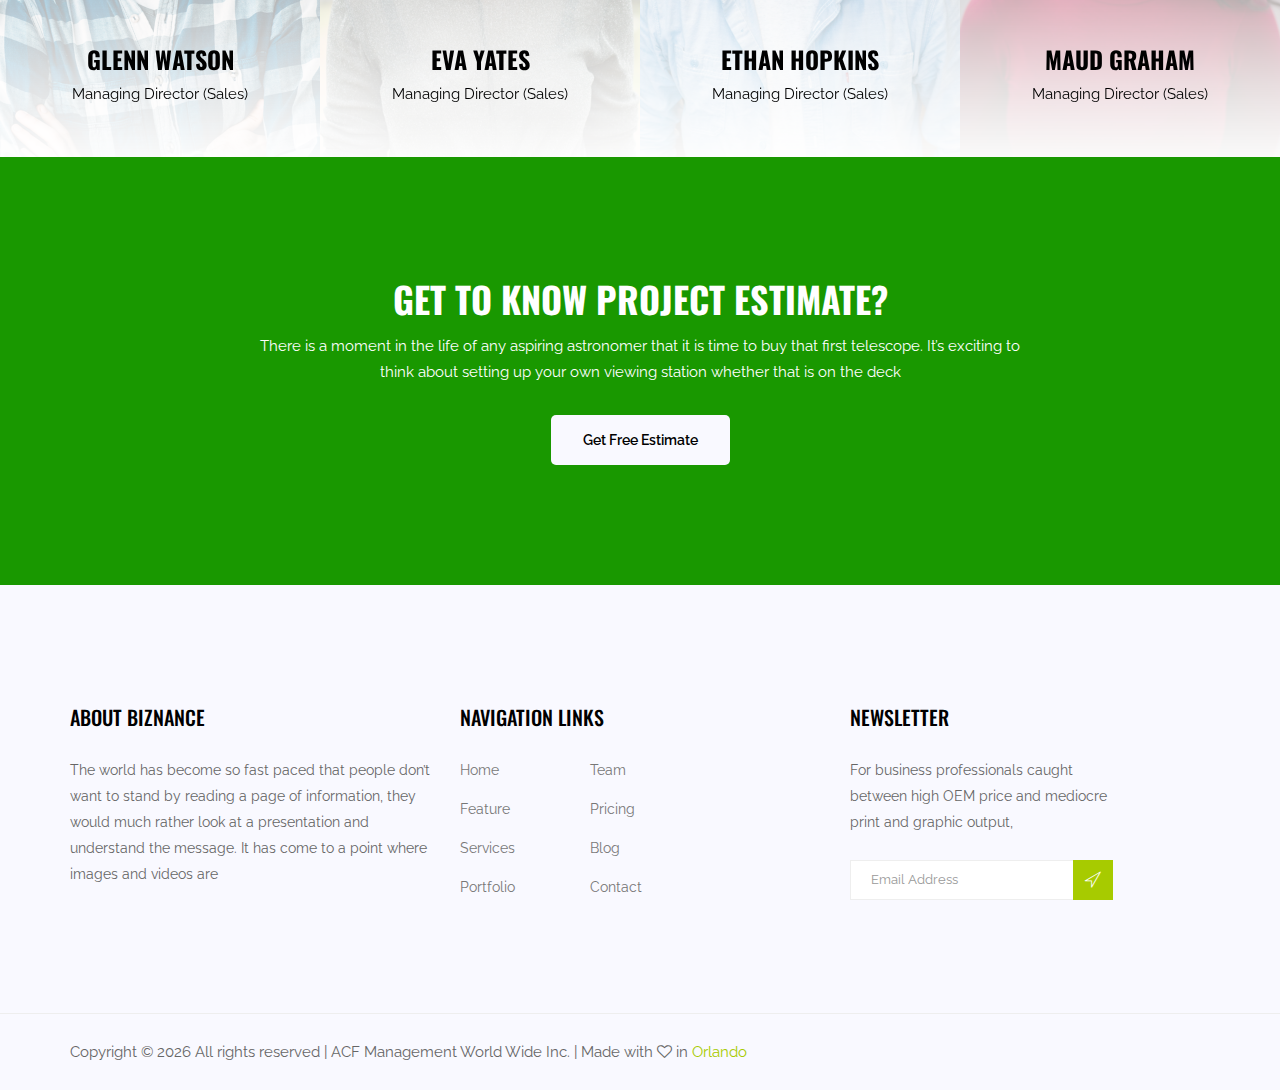
==== commit f69cd0d2: "small updates" ====
--- a/about-us.html
+++ b/about-us.html
@@ -189,55 +189,61 @@
         </section>
         <!--================End Project Details Area =================-->
         
-        <!--================ start footer Area  =================-->	
-        <footer class="footer-area">
-            <div class="container">
-                <div class="row">
-                    <div class="col-lg-3  col-md-6 col-sm-6">
-                        <div class="single-footer-widget">
-                            <h6 class="footer_title">About Biznance</h6>
-                            <p>The world has become so fast paced that people don’t want to stand by reading a page of information, they would much rather look at a presentation and understand the message. It has come to a point where images and videos are</p>
-                        </div>
-                    </div>
-                    <div class="col-lg-3 col-md-6 col-sm-6">
-                        <div class="single-footer-widget">
-                            <h6 class="footer_title">Navigation Links</h6>
-                            <div class="row">
-                                <div class="col-4">
-                                    <ul class="list">
-                                        <li><a href="#">Home</a></li>
-                                        <li><a href="#">Feature</a></li>
-                                        <li><a href="#">Services</a></li>
-                                        <li><a href="#">Portfolio</a></li>
-                                    </ul>
-                                </div>
-                                <div class="col-4">
-                                    <ul class="list">
-                                        <li><a href="#">Team</a></li>
-                                        <li><a href="#">Pricing</a></li>
-                                        <li><a href="#">Blog</a></li>
-                                        <li><a href="#">Contact</a></li>
-                                    </ul>
-                                </div>										
-                            </div>							
-                        </div>
-                    </div>							
-                    <div class="col-lg-3 col-md-6 col-sm-6">
-                        <div class="single-footer-widget">
-                            <h6 class="footer_title">Newsletter</h6>
-                            <p>For business professionals caught between high OEM price and mediocre print and graphic output, </p>		
-                            <div id="mc_embed_signup">
-                                <form target="_blank" action="https://spondonit.us12.list-manage.com/subscribe/post?u=1462626880ade1ac87bd9c93a&amp;id=92a4423d01" method="get" class="subscribe_form relative">
-                                    <div class="input-group d-flex flex-row">
-                                        <input name="EMAIL" placeholder="Email Address" onfocus="this.placeholder = ''" onblur="this.placeholder = 'Email Address '" required="" type="email">
-                                        <button class="btn sub-btn"><span class="lnr lnr-location"></span></button>		
-                                    </div>									
-                                    <div class="mt-10 info"></div>
-                                </form>
-                            </div>
-                        </div>
-                    </div>
-                    <div class="col-lg-3 col-md-6 col-sm-6">
+<!--================ start footer Area  =================-->
+<footer class="footer-area">
+	<div class="container">
+		<div class="row">
+			<div class="col-lg-4  col-md-6 col-sm-6">
+				<div class="single-footer-widget">
+					<h6 class="footer_title">About Biznance</h6>
+					<p>The world has become so fast paced that people don’t want to stand by reading a page of
+						information, they would much rather look at a presentation and understand the message. It has
+						come to a point where images and videos are</p>
+				</div>
+			</div>
+			<div class="col-lg-4 col-md-6 col-sm-6">
+				<div class="single-footer-widget">
+					<h6 class="footer_title">Navigation Links</h6>
+					<div class="row">
+						<div class="col-4">
+							<ul class="list">
+								<li><a href="#">Home</a></li>
+								<li><a href="#">Feature</a></li>
+								<li><a href="#">Services</a></li>
+								<li><a href="#">Portfolio</a></li>
+							</ul>
+						</div>
+						<div class="col-4">
+							<ul class="list">
+								<li><a href="#">Team</a></li>
+								<li><a href="#">Pricing</a></li>
+								<li><a href="#">Blog</a></li>
+								<li><a href="#">Contact</a></li>
+							</ul>
+						</div>
+					</div>
+				</div>
+			</div>
+			<div class="col-lg-3 col-md-6 col-sm-6">
+				<div class="single-footer-widget">
+					<h6 class="footer_title">Newsletter</h6>
+					<p>For business professionals caught between high OEM price and mediocre print and graphic output,
+					</p>
+					<div id="mc_embed_signup">
+						<form target="_blank"
+							action="https://spondonit.us12.list-manage.com/subscribe/post?u=1462626880ade1ac87bd9c93a&amp;id=92a4423d01"
+							method="get" class="subscribe_form relative">
+							<div class="input-group d-flex flex-row">
+								<input name="EMAIL" placeholder="Email Address" onfocus="this.placeholder = ''"
+									onblur="this.placeholder = 'Email Address '" required="" type="email">
+								<button class="btn sub-btn"><span class="lnr lnr-location"></span></button>
+							</div>
+							<div class="mt-10 info"></div>
+						</form>
+					</div>
+				</div>
+			</div>
+			<!-- <div class="col-lg-3 col-md-6 col-sm-6">
                         <div class="single-footer-widget instafeed">
                             <h6 class="footer_title">InstaFeed</h6>
                             <ul class="list instafeed d-flex flex-wrap">
@@ -251,26 +257,31 @@
                                 <li><img src="img/instagram/Image-08.jpg" alt=""></li>
                             </ul>
                         </div>
-                    </div>						
-                </div>
-                
-            </div>
-            <div class="border_line"></div>
-			<div class="container">
-				<div class="row footer-bottom d-flex justify-content-between align-items-center">
-                    <p class="col-lg-8 col-md-8 footer-text m-0"><!-- Link back to Colorlib can't be removed. Template is licensed under CC BY 3.0. -->
-Copyright &copy;<script>document.write(new Date().getFullYear());</script> All rights reserved | This template is made with <i class="fa fa-heart-o" aria-hidden="true"></i> by <a href="https://colorlib.com" target="_blank">Colorlib</a>
-<!-- Link back to Colorlib can't be removed. Template is licensed under CC BY 3.0. --></p>
-                    <div class="col-lg-4 col-md-4 footer-social">
+                    </div>					 -->
+		</div>
+
+	</div>
+	<div class="border_line"></div>
+	<div class="container">
+		<div class="row footer-bottom d-flex justify-content-between align-items-center">
+			<p class="col-lg-8 col-md-8 footer-text m-0">
+				<!-- Link back to Colorlib can't be removed. Template is licensed under CC BY 3.0. -->
+				Copyright &copy;
+				<script>document.write(new Date().getFullYear());</script> All rights reserved | ACF Management World
+				Wide Inc. | Made with <i class="fa fa-heart-o" aria-hidden="true"></i> in <a
+					href="https://www.teamlaunchable.com" target="_blank">Orlando</a>
+				<!-- Link back to Colorlib can't be removed. Template is licensed under CC BY 3.0. -->
+			</p>
+			<!-- <div class="col-lg-4 col-md-4 footer-social">
                         <a href="#"><i class="fa fa-facebook"></i></a>
                         <a href="#"><i class="fa fa-twitter"></i></a>
                         <a href="#"><i class="fa fa-dribbble"></i></a>
                         <a href="#"><i class="fa fa-behance"></i></a>
-                    </div>
-                </div>
-			</div>
-        </footer>
-		<!--================ End footer Area  =================-->
+                    </div> -->
+		</div>
+	</div>
+</footer>
+<!--================ End footer Area  =================-->
         
         
         
